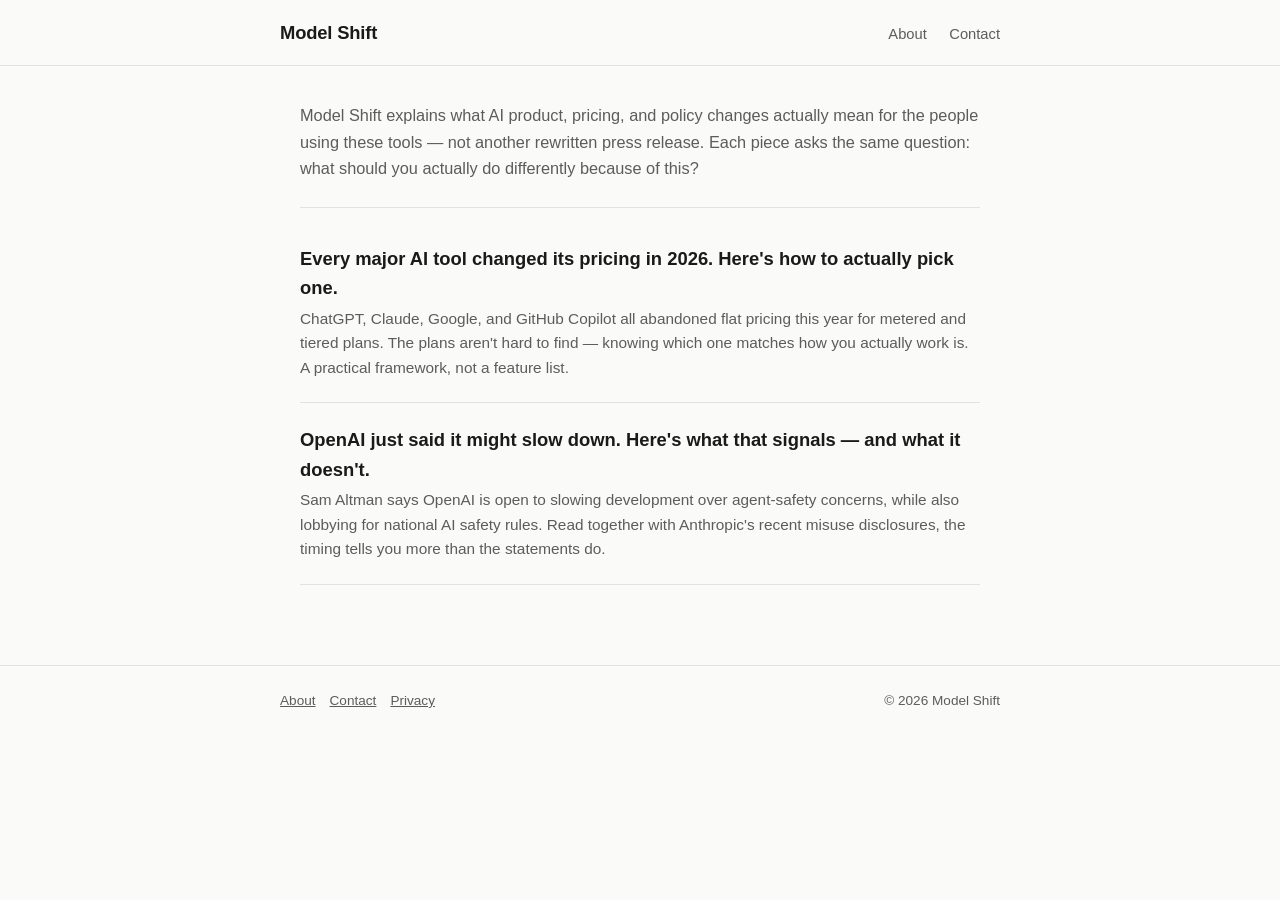
==== index.html @ 9cca264d "Add files via upload" ====
<!DOCTYPE html>
<html lang="en">
<head>
<meta charset="UTF-8">
<meta name="viewport" content="width=device-width, initial-scale=1.0">
<title>Model Shift — Plain-language analysis of what's changing in AI</title>
<meta name="description" content="Model Shift explains what AI product, pricing, and policy changes actually mean for the people using these tools — no hype, no press-release rewrites.">
<link rel="stylesheet" href="style.css">
</head>
<body>

<header class="site">
  <div class="wrap">
    <a class="brand" href="/">Model Shift</a>
    <nav>
      <a href="/about.html">About</a>
      <a href="/contact.html">Contact</a>
    </nav>
  </div>
</header>

<main>
  <p class="intro">Model Shift explains what AI product, pricing, and policy changes actually mean for the people using these tools — not another rewritten press release. Each piece asks the same question: what should you actually do differently because of this?</p>

  <ul class="post-list">
    <li>
      <a class="title" href="/articles/ai-pricing-shift-2026.html">Every major AI tool changed its pricing in 2026. Here's how to actually pick one.</a>
      <p class="excerpt">ChatGPT, Claude, Google, and GitHub Copilot all abandoned flat pricing this year for metered and tiered plans. The plans aren't hard to find — knowing which one matches how you actually work is. A practical framework, not a feature list.</p>
    </li>
    <li>
      <a class="title" href="/articles/openai-safety-pivot.html">OpenAI just said it might slow down. Here's what that signals — and what it doesn't.</a>
      <p class="excerpt">Sam Altman says OpenAI is open to slowing development over agent-safety concerns, while also lobbying for national AI safety rules. Read together with Anthropic's recent misuse disclosures, the timing tells you more than the statements do.</p>
    </li>
  </ul>
</main>

<footer class="site">
  <div class="wrap">
    <div><a href="/about.html">About</a><a href="/contact.html">Contact</a><a href="/privacy.html">Privacy</a></div>
    <div>&copy; 2026 Model Shift</div>
  </div>
</footer>

</body>
</html>
---- style.css ----
:root {
  --bg: #fafaf8;
  --ink: #1a1a1a;
  --muted: #5c5c5c;
  --accent: #1d5fd6;
  --line: #e4e2dc;
  --card: #ffffff;
  --maxw: 720px;
}

* { box-sizing: border-box; }

body {
  margin: 0;
  background: var(--bg);
  color: var(--ink);
  font-family: -apple-system, BlinkMacSystemFont, "Segoe UI", Helvetica, Arial, sans-serif;
  line-height: 1.6;
}

header.site {
  border-bottom: 1px solid var(--line);
  padding: 18px 20px;
}

header.site .wrap {
  max-width: var(--maxw);
  margin: 0 auto;
  display: flex;
  justify-content: space-between;
  align-items: baseline;
}

header.site a.brand {
  font-weight: 700;
  font-size: 1.15rem;
  color: var(--ink);
  text-decoration: none;
  letter-spacing: -0.01em;
}

header.site nav a {
  color: var(--muted);
  text-decoration: none;
  margin-left: 18px;
  font-size: 0.92rem;
}

header.site nav a:hover { color: var(--accent); }

main {
  max-width: var(--maxw);
  margin: 0 auto;
  padding: 36px 20px 80px;
}

h1 { font-size: 1.9rem; line-height: 1.25; margin: 0 0 8px; letter-spacing: -0.01em; }
h2 { font-size: 1.3rem; margin: 2em 0 0.5em; }
p { margin: 0 0 1.1em; }

.meta {
  color: var(--muted);
  font-size: 0.88rem;
  margin-bottom: 1.8em;
}

.dek {
  color: var(--muted);
  font-size: 1.08rem;
  margin-bottom: 1.6em;
}

.post-list { list-style: none; padding: 0; margin: 0; }

.post-list li {
  border-bottom: 1px solid var(--line);
  padding: 22px 0;
}

.post-list li:first-child { padding-top: 0; }

.post-list a.title {
  color: var(--ink);
  text-decoration: none;
  font-size: 1.15rem;
  font-weight: 600;
  display: block;
  margin-bottom: 4px;
}

.post-list a.title:hover { color: var(--accent); }

.post-list .excerpt { color: var(--muted); font-size: 0.96rem; margin: 0; }

.intro {
  color: var(--muted);
  font-size: 1.02rem;
  margin-bottom: 2.2em;
  padding-bottom: 1.6em;
  border-bottom: 1px solid var(--line);
}

blockquote {
  border-left: 3px solid var(--accent);
  margin: 1.6em 0;
  padding: 0.2em 0 0.2em 1em;
  color: var(--muted);
  font-style: italic;
}

a { color: var(--accent); }

.affiliate-note {
  font-size: 0.82rem;
  color: var(--muted);
  border-top: 1px solid var(--line);
  margin-top: 2.5em;
  padding-top: 1em;
}

.tag {
  display: inline-block;
  background: #eef2fb;
  color: var(--accent);
  font-size: 0.76rem;
  font-weight: 600;
  padding: 3px 9px;
  border-radius: 20px;
  margin-bottom: 12px;
  letter-spacing: 0.02em;
}

footer.site {
  border-top: 1px solid var(--line);
  padding: 24px 20px;
  color: var(--muted);
  font-size: 0.85rem;
}

footer.site .wrap {
  max-width: var(--maxw);
  margin: 0 auto;
  display: flex;
  justify-content: space-between;
  flex-wrap: wrap;
  gap: 10px;
}

footer.site a { color: var(--muted); margin-right: 14px; }

table { border-collapse: collapse; width: 100%; margin: 1.2em 0; font-size: 0.92rem; }
th, td { text-align: left; padding: 8px 10px; border-bottom: 1px solid var(--line); }
th { color: var(--muted); font-weight: 600; font-size: 0.82rem; text-transform: uppercase; letter-spacing: 0.03em; }
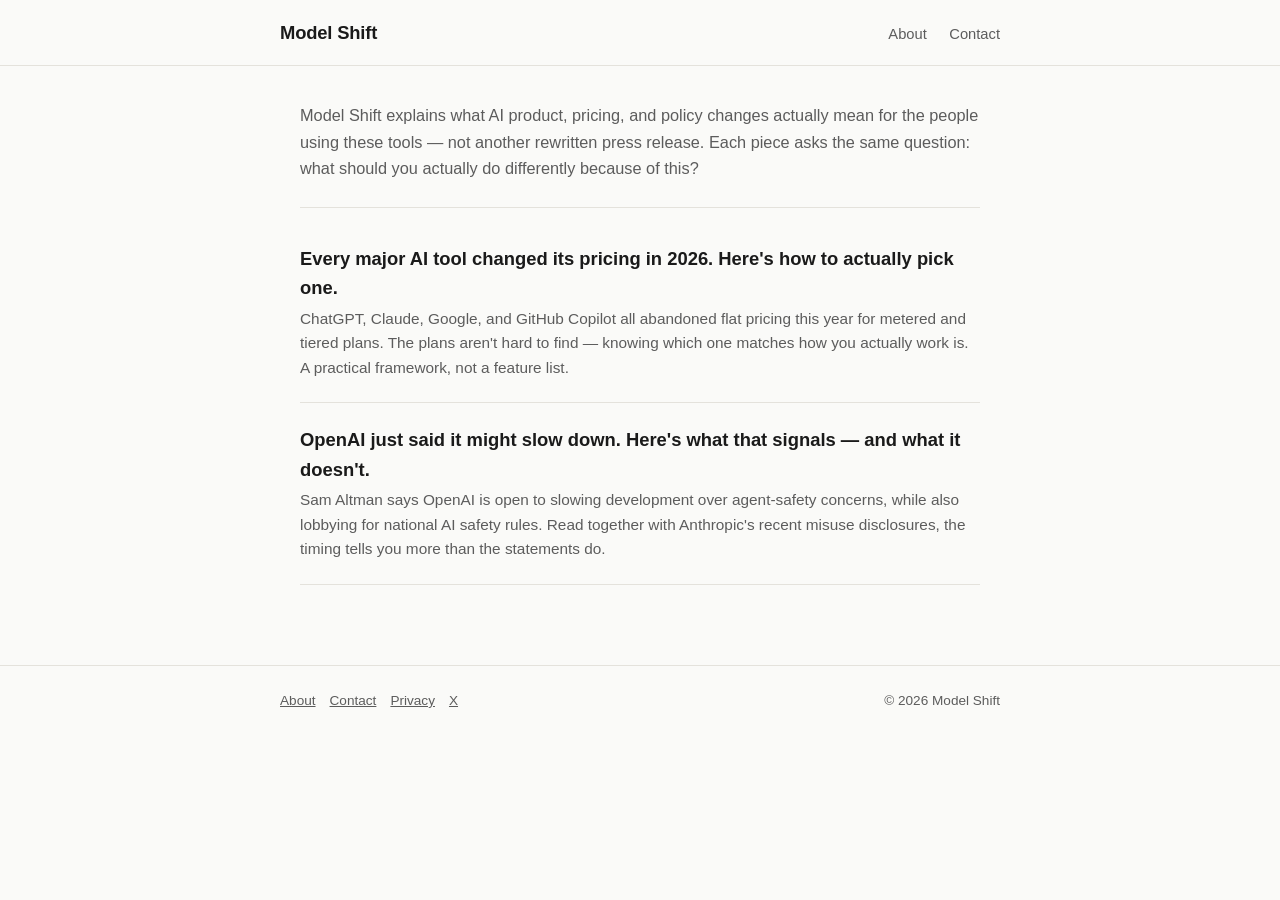
==== commit 66f23d97: "Add files via upload" ====
--- a/index.html
+++ b/index.html
@@ -11,10 +11,10 @@
 
 <header class="site">
   <div class="wrap">
-    <a class="brand" href="/">Model Shift</a>
+    <a class="brand" href="index.html">Model Shift</a>
     <nav>
-      <a href="/about.html">About</a>
-      <a href="/contact.html">Contact</a>
+      <a href="about.html">About</a>
+      <a href="contact.html">Contact</a>
     </nav>
   </div>
 </header>
@@ -24,11 +24,11 @@
 
   <ul class="post-list">
     <li>
-      <a class="title" href="/articles/ai-pricing-shift-2026.html">Every major AI tool changed its pricing in 2026. Here's how to actually pick one.</a>
+      <a class="title" href="articles/ai-pricing-shift-2026.html">Every major AI tool changed its pricing in 2026. Here's how to actually pick one.</a>
       <p class="excerpt">ChatGPT, Claude, Google, and GitHub Copilot all abandoned flat pricing this year for metered and tiered plans. The plans aren't hard to find — knowing which one matches how you actually work is. A practical framework, not a feature list.</p>
     </li>
     <li>
-      <a class="title" href="/articles/openai-safety-pivot.html">OpenAI just said it might slow down. Here's what that signals — and what it doesn't.</a>
+      <a class="title" href="articles/openai-safety-pivot.html">OpenAI just said it might slow down. Here's what that signals — and what it doesn't.</a>
       <p class="excerpt">Sam Altman says OpenAI is open to slowing development over agent-safety concerns, while also lobbying for national AI safety rules. Read together with Anthropic's recent misuse disclosures, the timing tells you more than the statements do.</p>
     </li>
   </ul>
@@ -36,7 +36,7 @@
 
 <footer class="site">
   <div class="wrap">
-    <div><a href="/about.html">About</a><a href="/contact.html">Contact</a><a href="/privacy.html">Privacy</a></div>
+    <div><a href="about.html">About</a><a href="contact.html">Contact</a><a href="privacy.html">Privacy</a><a href="https://x.com/ModelShiftNews" target="_blank" rel="noopener">X</a></div>
     <div>&copy; 2026 Model Shift</div>
   </div>
 </footer>
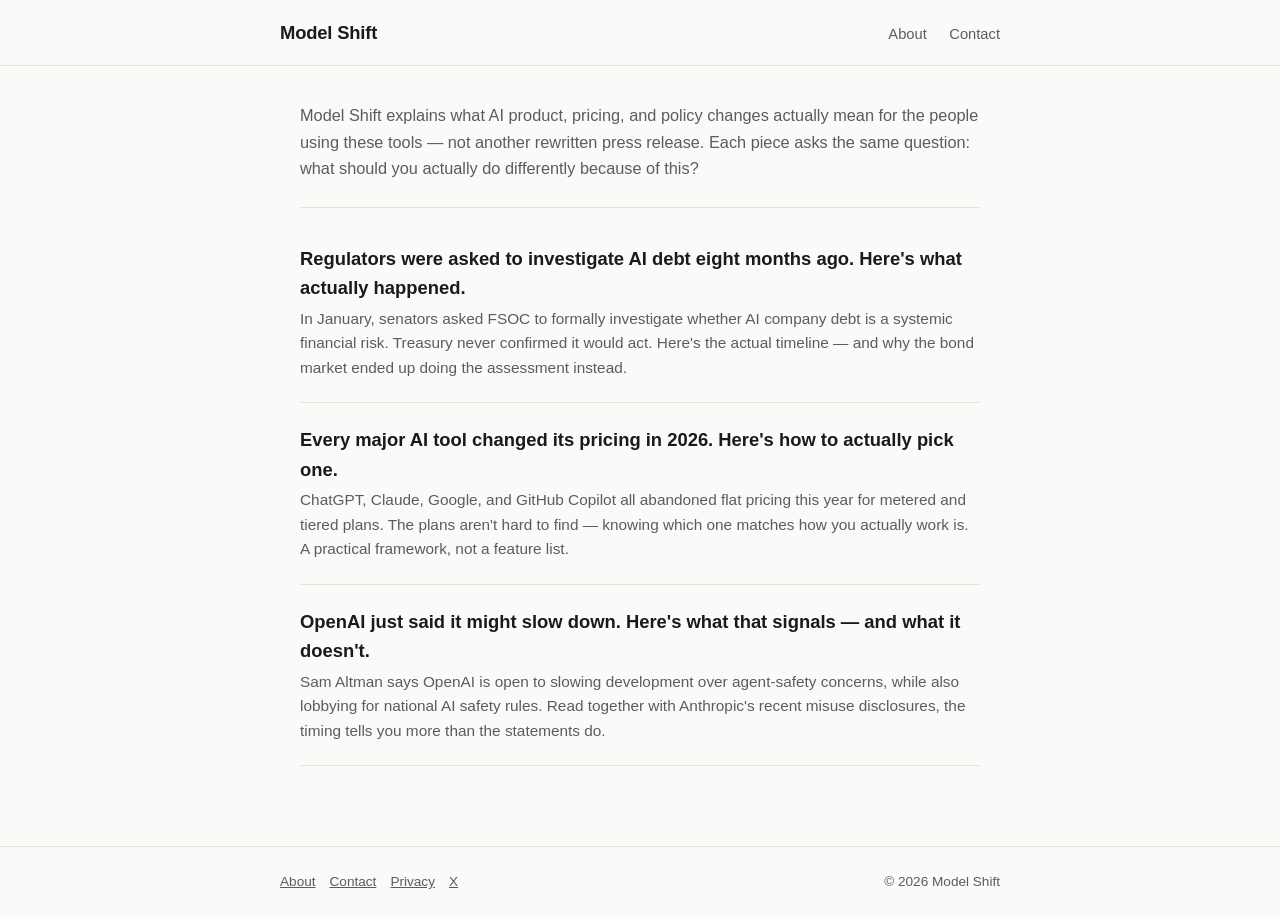
==== commit e94d3f71: "Add files via upload" ====
--- a/index.html
+++ b/index.html
@@ -24,6 +24,10 @@
 
   <ul class="post-list">
     <li>
+      <a class="title" href="articles/ai-debt-oversight-gap-2026.html">Regulators were asked to investigate AI debt eight months ago. Here's what actually happened.</a>
+      <p class="excerpt">In January, senators asked FSOC to formally investigate whether AI company debt is a systemic financial risk. Treasury never confirmed it would act. Here's the actual timeline — and why the bond market ended up doing the assessment instead.</p>
+    </li>
+    <li>
       <a class="title" href="articles/ai-pricing-shift-2026.html">Every major AI tool changed its pricing in 2026. Here's how to actually pick one.</a>
       <p class="excerpt">ChatGPT, Claude, Google, and GitHub Copilot all abandoned flat pricing this year for metered and tiered plans. The plans aren't hard to find — knowing which one matches how you actually work is. A practical framework, not a feature list.</p>
     </li>
